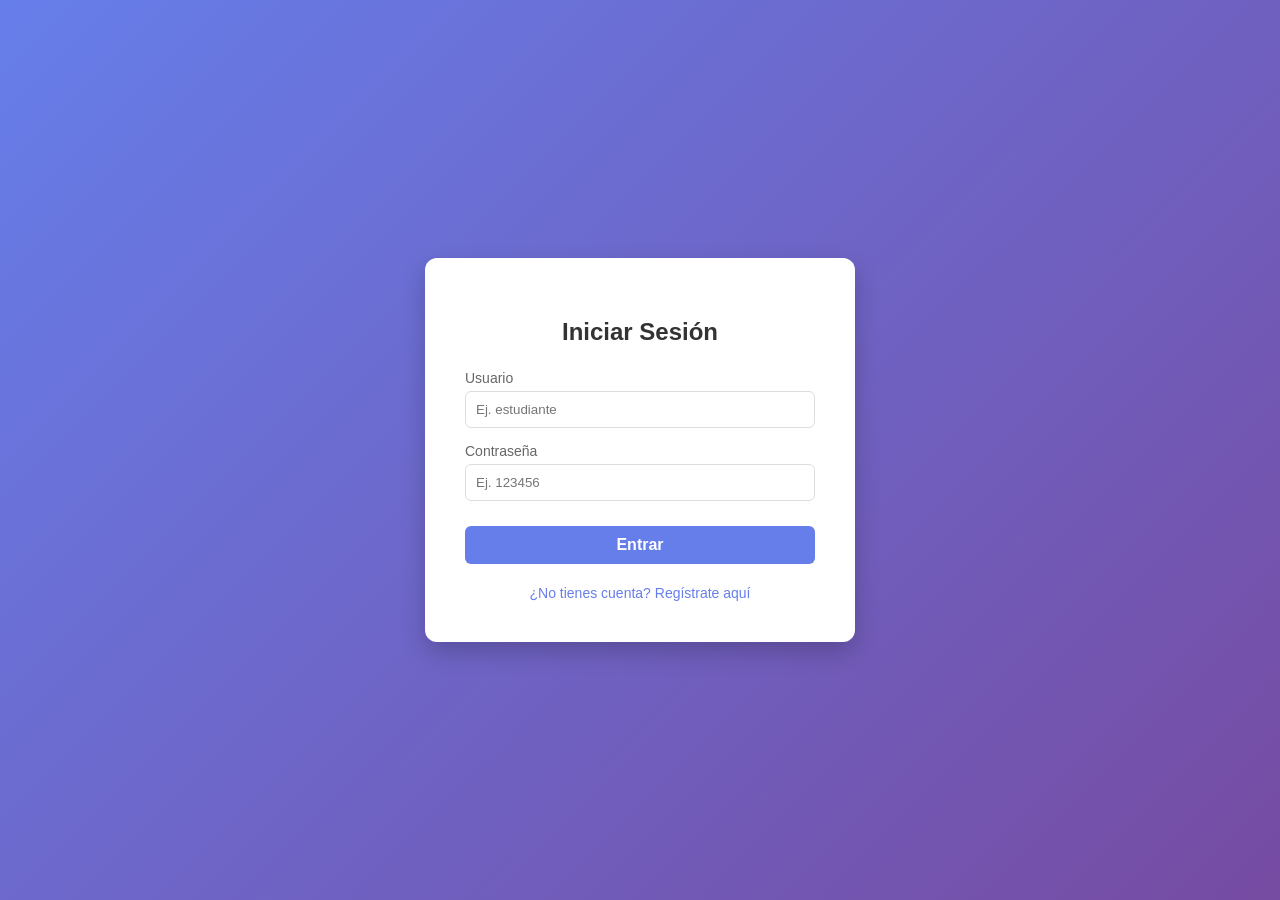
==== index.html @ f43e8c26 "Primer commit del frontend con Nginx y Docker" ====
<!DOCTYPE html>
<html lang="es">
<head>
    <meta charset="UTF-8">
    <meta name="viewport" content="width=device-width, initial-scale=1.0">
    <title>Iniciar Sesión - FastAPI y Keycloak</title>
    <!-- Vinculamos el archivo CSS externo -->
    <link rel="stylesheet" href="/css/index.css">
</head>
<body>
    <div class="login-card">
        <h2>Iniciar Sesión</h2>
        <form id="loginForm">
            <div class="form-group">
                <label for="username">Usuario</label>
                <input type="text" id="username" placeholder="Ej. estudiante" required>
            </div>
            <div class="form-group">
                <label for="password">Contraseña</label>
                <input type="password" id="password" placeholder="Ej. 123456" required>
            </div>
            <button type="submit" class="btn-login">Entrar</button>
            <div id="errorMsg" class="error-msg">Usuario o contraseña incorrectos</div>
        </form>

        <!-- Enlace para ir a la vista de creación de cuenta -->
        <div class="register-link">
            <a href="register.html">¿No tienes cuenta? Regístrate aquí</a>
        </div>
    </div>

    <script>
        document.getElementById('loginForm').addEventListener('submit', async function(e) {
            e.preventDefault();
            
            const usernameInput = document.getElementById('username').value;
            const passwordInput = document.getElementById('password').value;
            const errorDiv = document.getElementById('errorMsg');
            
            errorDiv.style.display = 'none';

            // Apuntamos al endpoint de tu API en FastAPI
            const apiUrl = 'http://localhost:8000/api/auth/login';

            try {
                const response = await fetch(apiUrl, {
                    method: 'POST',
                    headers: {
                        'Content-Type': 'application/json'
                    },
                    body: JSON.stringify({
                        username: usernameInput,
                        password: passwordInput
                    })
                });

                if (response.ok) {
                    const data = await response.json();
                    
                    // Almacenamos el token devuelto por tu API
                    localStorage.setItem('access_token', data.access_token);
                    localStorage.setItem('refresh_token', data.refresh_token);
                    localStorage.setItem('username', usernameInput);

                    // Redirección exitosa al dashboard
                    window.location.href = 'dashboard.html';
                } else {
                    const errorData = await response.json();
                    errorDiv.innerText = errorData.detail || 'Usuario o contraseña incorrectos';
                    errorDiv.style.display = 'block';
                }
            } catch (error) {
                console.error('Error de conexión con la API:', error);
                errorDiv.innerText = 'Error al conectar con el servidor';
                errorDiv.style.display = 'block';
            }
        });
    </script>
</body>
</html>
---- css/index.css ----
body {
    font-family: 'Segoe UI', Tahoma, Geneva, Verdana, sans-serif;
    background: linear-gradient(135deg, #667eea 0%, #764ba2 100%);
    height: 100vh;
    display: flex;
    justify-content: center;
    align-items: center;
    margin: 0;
}

.login-card {
    background: white;
    padding: 40px;
    border-radius: 12px;
    box-shadow: 0 10px 25px rgba(0, 0, 0, 0.2);
    width: 100%;
    max-width: 350px;
}

.login-card h2 {
    margin-bottom: 24px;
    color: #333;
    text-align: center;
}

.form-group {
    margin-bottom: 15px;
}

.form-group label {
    display: block;
    margin-bottom: 5px;
    color: #666;
    font-size: 14px;
}

.form-group input {
    width: 100%;
    padding: 10px;
    border: 1px solid #ddd;
    border-radius: 6px;
    box-sizing: border-box;
}

.btn-login {
    width: 100%;
    padding: 10px;
    background: #667eea;
    border: none;
    border-radius: 6px;
    color: white;
    font-size: 16px;
    font-weight: bold;
    cursor: pointer;
    margin-top: 10px;
}

.btn-login:hover {
    background: #5a6fd6;
}

.register-link {
    text-align: center;
    margin-top: 20px;
}

.register-link a {
    color: #667eea;
    text-decoration: none;
    font-size: 14px;
}

.register-link a:hover {
    text-decoration: underline;
}

.error-msg {
    color: #e53e3e;
    font-size: 13px;
    text-align: center;
    margin-top: 10px;
    display: none;
}
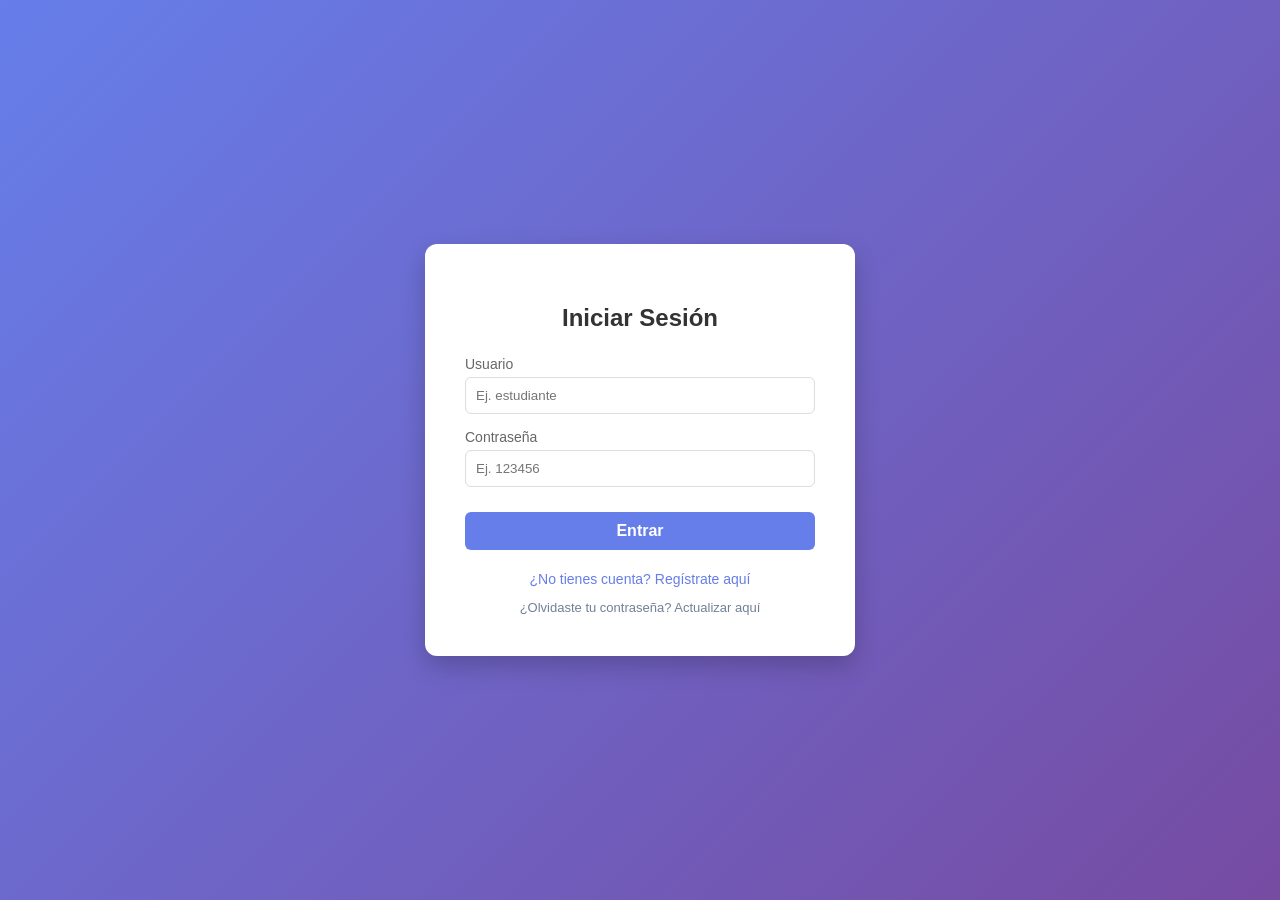
==== commit a80d781f: "actualizacion 4" ====
--- a/index.html
+++ b/index.html
@@ -23,9 +23,12 @@
             <div id="errorMsg" class="error-msg">Usuario o contraseña incorrectos</div>
         </form>
 
-        <!-- Enlace para ir a la vista de creación de cuenta -->
+        <!-- Enlaces de navegación -->
         <div class="register-link">
             <a href="register.html">¿No tienes cuenta? Regístrate aquí</a>
+        </div>
+        <div class="register-link" style="margin-top: 10px;">
+            <a href="update-password.html" style="font-size: 13px; color: #718096;">¿Olvidaste tu contraseña? Actualizar aquí</a>
         </div>
     </div>
 
@@ -40,7 +43,7 @@
             errorDiv.style.display = 'none';
 
             // Apuntamos al endpoint de tu API en FastAPI
-            const apiUrl = 'http://localhost:8000/api/auth/login';
+            const apiUrl = 'http://192.168.0.107:8000/api/auth/login';
 
             try {
                 const response = await fetch(apiUrl, {
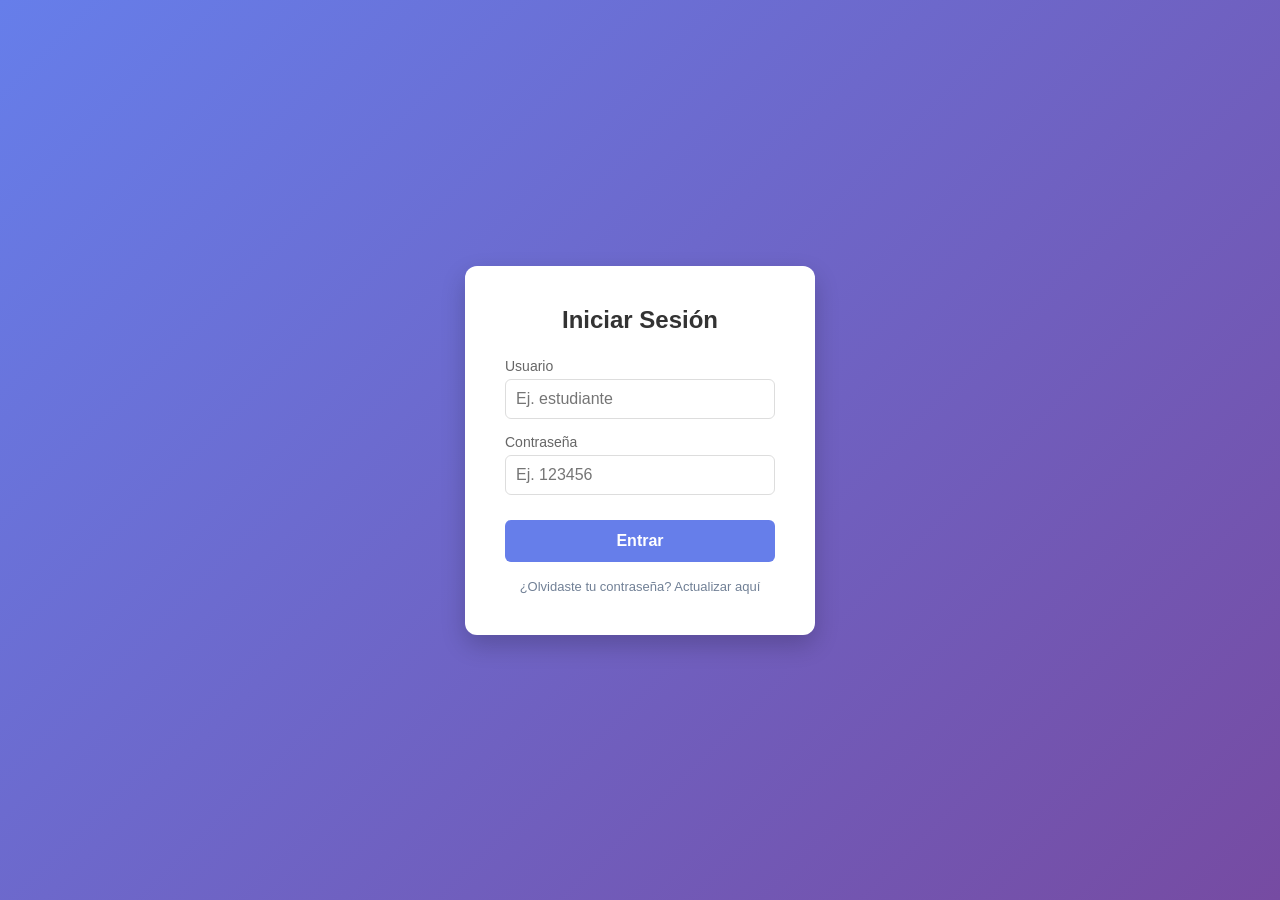
==== commit f0470ec0: "Actulizacion responsive" ====
--- a/index.html
+++ b/index.html
@@ -8,76 +8,46 @@
     <link rel="stylesheet" href="/css/index.css">
 </head>
 <body>
-    <div class="login-card">
+    <main class="login-card">
         <h2>Iniciar Sesión</h2>
-        <form id="loginForm">
+
+        <form id="loginForm" novalidate>
             <div class="form-group">
                 <label for="username">Usuario</label>
-                <input type="text" id="username" placeholder="Ej. estudiante" required>
+                <input
+                    type="text"
+                    id="username"
+                    name="username"
+                    placeholder="Ej. estudiante"
+                    autocomplete="username"
+                    required>
             </div>
+
             <div class="form-group">
                 <label for="password">Contraseña</label>
-                <input type="password" id="password" placeholder="Ej. 123456" required>
+                <input
+                    type="password"
+                    id="password"
+                    name="password"
+                    placeholder="Ej. 123456"
+                    autocomplete="current-password"
+                    required>
             </div>
+
             <button type="submit" class="btn-login">Entrar</button>
-            <div id="errorMsg" class="error-msg">Usuario o contraseña incorrectos</div>
+
+            <div id="errorMsg" class="error-msg" role="alert">
+                Usuario o contraseña incorrectos
+            </div>
         </form>
 
-        <!-- Enlaces de navegación -->
+        <!-- Enlace de recuperación de contraseña -->
         <div class="register-link">
-            <a href="register.html">¿No tienes cuenta? Regístrate aquí</a>
+            <a href="update-password.html">¿Olvidaste tu contraseña? Actualizar aquí</a>
         </div>
-        <div class="register-link" style="margin-top: 10px;">
-            <a href="update-password.html" style="font-size: 13px; color: #718096;">¿Olvidaste tu contraseña? Actualizar aquí</a>
-        </div>
-    </div>
+    </main>
 
-    <script>
-        document.getElementById('loginForm').addEventListener('submit', async function(e) {
-            e.preventDefault();
-            
-            const usernameInput = document.getElementById('username').value;
-            const passwordInput = document.getElementById('password').value;
-            const errorDiv = document.getElementById('errorMsg');
-            
-            errorDiv.style.display = 'none';
-
-            // Apuntamos al endpoint de tu API en FastAPI
-            const apiUrl = 'http://192.168.0.107:8000/api/auth/login';
-
-            try {
-                const response = await fetch(apiUrl, {
-                    method: 'POST',
-                    headers: {
-                        'Content-Type': 'application/json'
-                    },
-                    body: JSON.stringify({
-                        username: usernameInput,
-                        password: passwordInput
-                    })
-                });
-
-                if (response.ok) {
-                    const data = await response.json();
-                    
-                    // Almacenamos el token devuelto por tu API
-                    localStorage.setItem('access_token', data.access_token);
-                    localStorage.setItem('refresh_token', data.refresh_token);
-                    localStorage.setItem('username', usernameInput);
-
-                    // Redirección exitosa al dashboard
-                    window.location.href = 'dashboard.html';
-                } else {
-                    const errorData = await response.json();
-                    errorDiv.innerText = errorData.detail || 'Usuario o contraseña incorrectos';
-                    errorDiv.style.display = 'block';
-                }
-            } catch (error) {
-                console.error('Error de conexión con la API:', error);
-                errorDiv.innerText = 'Error al conectar con el servidor';
-                errorDiv.style.display = 'block';
-            }
-        });
-    </script>
+    <!-- Vinculamos el archivo JavaScript externo -->
+    <script src="/js/login.js"></script>
 </body>
 </html>
--- a/css/index.css
+++ b/css/index.css
@@ -1,11 +1,18 @@
+*, *::before, *::after {
+    box-sizing: border-box;
+}
+
 body {
     font-family: 'Segoe UI', Tahoma, Geneva, Verdana, sans-serif;
     background: linear-gradient(135deg, #667eea 0%, #764ba2 100%);
-    height: 100vh;
+    background-attachment: fixed; /* evita que el degradado se corte en móvil */
+    min-height: 100vh;
+    min-height: 100dvh;
     display: flex;
     justify-content: center;
     align-items: center;
     margin: 0;
+    padding: 20px; /* evita que la tarjeta toque los bordes en móviles */
 }
 
 .login-card {
@@ -18,6 +25,7 @@
 }
 
 .login-card h2 {
+    margin-top: 0;
     margin-bottom: 24px;
     color: #333;
     text-align: center;
@@ -39,12 +47,19 @@
     padding: 10px;
     border: 1px solid #ddd;
     border-radius: 6px;
-    box-sizing: border-box;
+    font-size: 16px; /* 16px evita el zoom automático en iOS */
+    transition: border-color 0.2s ease;
+}
+
+.form-group input:focus {
+    outline: none;
+    border-color: #667eea;
+    box-shadow: 0 0 0 3px rgba(102, 126, 234, 0.15);
 }
 
 .btn-login {
     width: 100%;
-    padding: 10px;
+    padding: 12px;
     background: #667eea;
     border: none;
     border-radius: 6px;
@@ -53,25 +68,31 @@
     font-weight: bold;
     cursor: pointer;
     margin-top: 10px;
+    transition: background 0.2s ease;
 }
 
 .btn-login:hover {
     background: #5a6fd6;
 }
 
+.btn-login:active {
+    transform: scale(0.98);
+}
+
 .register-link {
     text-align: center;
-    margin-top: 20px;
+    margin-top: 15px;
 }
 
 .register-link a {
-    color: #667eea;
+    color: #718096;
     text-decoration: none;
-    font-size: 14px;
+    font-size: 13px;
 }
 
 .register-link a:hover {
     text-decoration: underline;
+    color: #667eea;
 }
 
 .error-msg {
@@ -80,4 +101,40 @@
     text-align: center;
     margin-top: 10px;
     display: none;
+}
+
+/* ===== RESPONSIVE ===== */
+@media screen and (max-width: 480px) {
+    body {
+        padding: 12px;
+        align-items: flex-start; /* evita que el teclado móvil corte el formulario */
+        padding-top: 8vh;
+    }
+
+    .login-card {
+        padding: 25px 20px;
+        max-width: 100%;
+    }
+
+    .login-card h2 {
+        font-size: 22px;
+        margin-bottom: 18px;
+    }
+}
+
+/* Landscape en móviles con poca altura (teclado abierto o rotación) */
+@media screen and (max-height: 500px) and (orientation: landscape) {
+    body {
+        align-items: flex-start;
+        padding-top: 10px;
+    }
+
+    .login-card {
+        padding: 20px 25px;
+    }
+
+    .login-card h2 {
+        font-size: 20px;
+        margin-bottom: 14px;
+    }
 }
